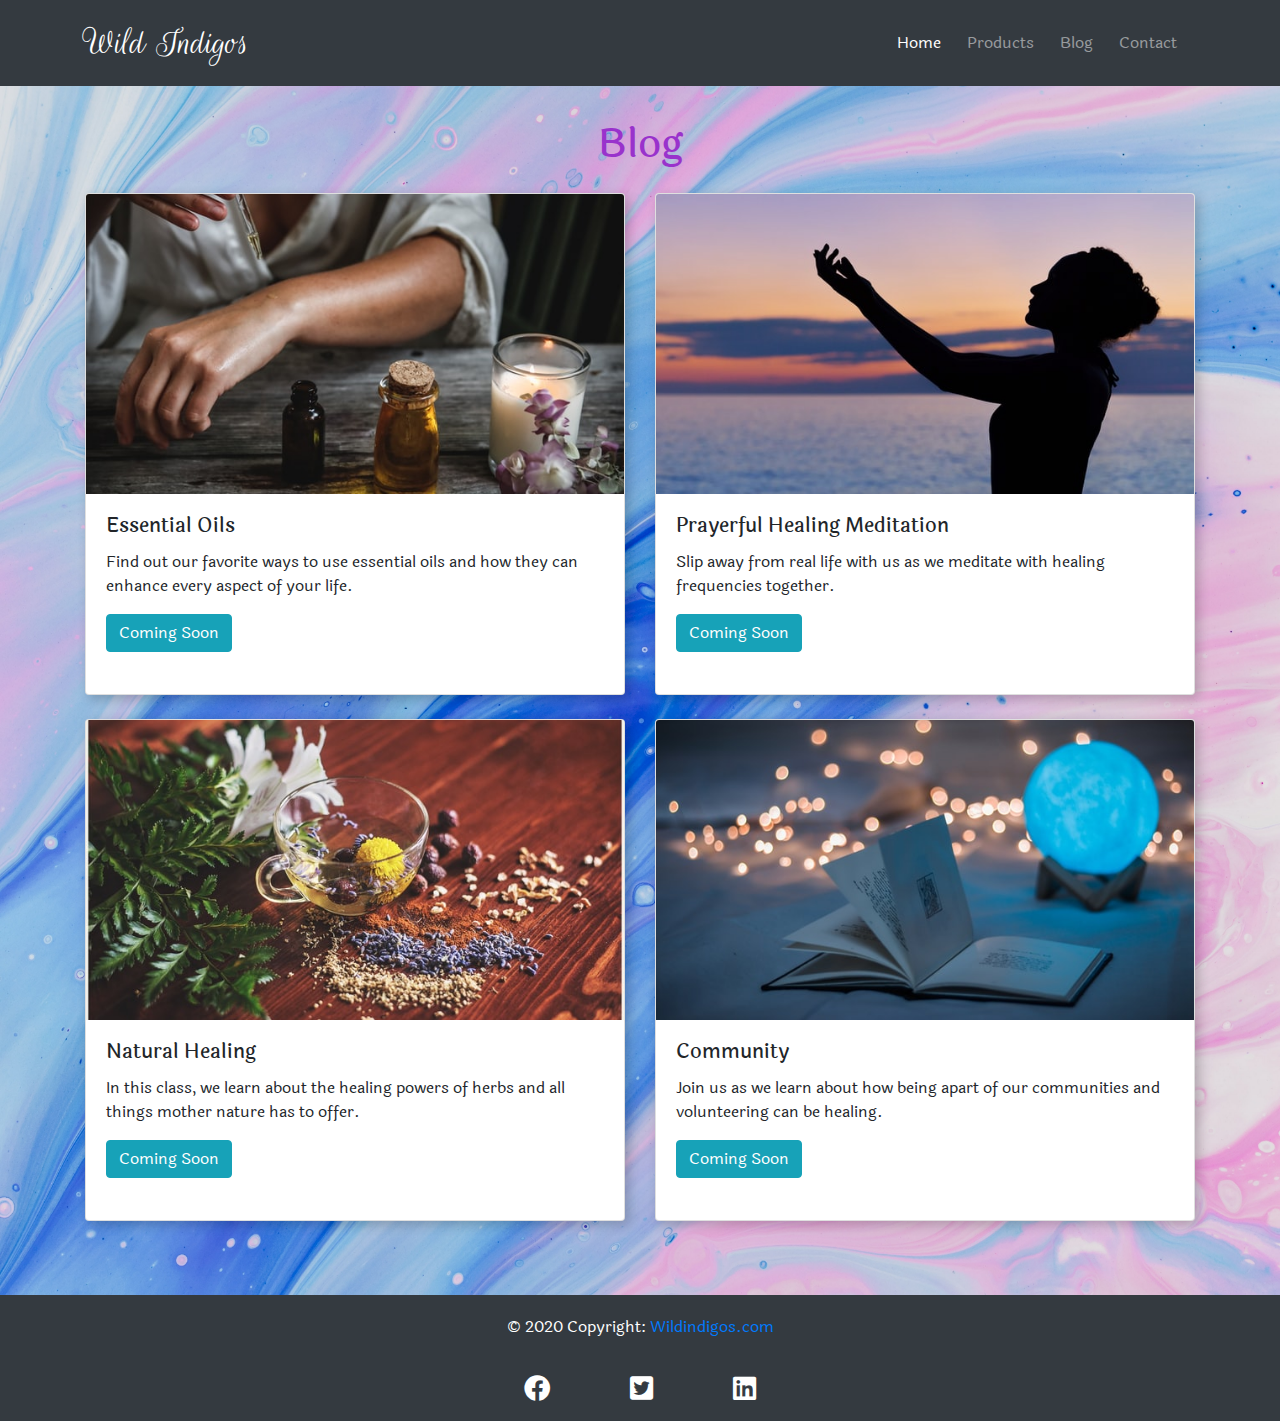
==== blog.html @ 5d890614 "Updated classes to blog" ====
<!DOCTYPE html>
<html lang="en-US">

<head>
  <meta charset="UTF-8" />
  <meta name="viewport" content="width=device-width, initial-scale=1.0" />
  <link rel="stylesheet" href="https://cdnjs.cloudflare.com/ajax/libs/twitter-bootstrap/4.5.2/css/bootstrap.min.css" />
  <link rel="stylesheet" href="https://cdnjs.cloudflare.com/ajax/libs/font-awesome/5.15.0/css/all.min.css" />
  <link rel="stylesheet" href="https://fonts.googleapis.com/css2?family=Laila:wght@600&display=swap" />
  <link href="assets/css/style.css" rel="stylesheet" />
  <title>Wild Indigos</title>
</head>

<body>
  <!-- Navigation adapted from https://bootrstrap.com -->
  <header>
    <nav class="navbar navbar-expand-lg navbar-dark bg-dark fixed-top">
      <div class="container">
        <a class="navbar-brand" href="#">Wild Indigos</a>
        <button class="navbar-toggler" type="button" data-toggle="collapse" data-target="#navbarResponsive"
          aria-controls="navbarResponsive" aria-expanded="false" aria-label="Toggle navigation">
          <span class="navbar-toggler-icon"></span>
        </button>
        <div class="collapse navbar-collapse" id="navbarResponsive">
          <ul class="navbar-nav ml-auto">
            <li class="nav-item active">
              <a class="nav-link" href="index.html">Home
                <span class="sr-only">(current)</span>
              </a>
            </li>
            <li class="nav-item">
              <a class="nav-link" href="products.html">Products</a>
            </li>
            <li class="nav-item">
              <a class="nav-link" href="blog.html">Blog</a>
            </li>
            <li class="nav-item">
              <a class="nav-link" href="contact.html">Contact</a>
            </li>
          </ul>
        </div>
      </div>
    </nav>
  </header>

  <!-- Cards taken from https://bootstrap.com -->
  <header>
    <h1 class="products-title">Blog</h1>
    <!-- Classes Cards -->
    <div class="container">
      <div class="row row-cols-1 row-cols-md-2">
        <div class="col mb-4">
          <div class="card">
            <img src="assets/images/essentialoils.jpg" class="card-img-top" alt="Essential Oils" />
            <div class="card-body">
              <h5 class="card-title">Essential Oils</h5>
              <p class="card-bathbombs">
                Find out our favorite ways to use essential oils and how they can enhance every aspect of your life.
              </p>
              <button type="button" class="btn btn-info">Coming Soon</button>
            </div>
          </div>
        </div>
        <div class="col mb-4">
          <div class="card">
            <img src="assets/images/healing.jpg" class="card-img-top" alt="woman healing" />
            <div class="card-body">
              <h5 class="card-title">Prayerful Healing Meditation</h5>
              <p class="card-bracelet">
                Slip away from real life with us as we meditate with healing frequencies together.
              </p>
              <button type="button" class="btn btn-info">Coming Soon</button>
            </div>
          </div>
        </div>
        <div class="col mb-4">
          <div class="card">
            <img src="assets/images/herbs.jpg" class="card-img-top" alt="teac cup surrounded by herbs" />
            <div class="card-body">
              <h5 class="card-title">Natural Healing</h5>
              <p class="card-smudge">
                In this class, we learn about the healing powers of herbs and
                all things mother nature has to offer.
              </p>
              <button type="button" class="btn btn-info">Coming Soon</button>
            </div>
          </div>
        </div>
        <div class="col mb-4">
          <div class="card">
            <img src="assets/images/glowmoon.jpg" class="card-img-top" alt="glowmoon" />
            <div class="card-body">
              <h5 class="card-title">Community</h5>
              <p class="card-text">
                Join us as we learn about how being apart of our communities and volunteering can be healing.
              </p>
              <button type="button" class="btn btn-info">Coming Soon</button>
            </div>
          </div>
        </div>
      </div>
    </div>
  </header>

  <!-- Footer -->
  <footer>
    <div class="footer-copyright">
      © 2020 Copyright:
      <a href="index.html">Wildindigos.com</a>
    </div>
    <div class="social-container">
      <ul>
        <li class="social-icons">
          <a href="https://www.facebook.com" target="_blank"><i class="fab fa-facebook"></i></a>
        </li>
        <li class="social-icons">
          <a href="https://www.twitter.com" target="_blank"><i class="fab fa-twitter-square"></i></a>
        </li>
        <li class="social-icons">
          <a href="https://www.instagram.com" target="_blank"><i class="fab fa-linkedin"></i></a>
        </li>
      </ul>
    </div>
  </footer>

  <script src="https://code.jquery.com/jquery-3.2.1.slim.min.js"></script>
  <script src="https://cdnjs.cloudflare.com/ajax/libs/popper.js/1.12.9/umd/popper.min.js"></script>
  <script src="https://maxcdn.bootstrapcdn.com/bootstrap/4.0.0/js/bootstrap.min.js"></script>
</body>

</html>
---- assets/css/style.css ----
@import url("https://fonts.googleapis.com/css2?family=Laila:wght@500&family=Rouge+Script&display=swap");

* {
  padding: 0;
  margin: 0;
  box-sizing: border-box;
}

body {
  font-family: "Laila", sans-serif;
  background: url(../images/colorsplash.jpg) no-repeat center center;
  background-size: cover;
}

/* -- Headings-- */
h1 {
  margin: 25px auto;
  text-align: center;
  color: darkorchid;
}

h2 {
  margin: 25px 0;
}

/* -- Navbar (Adapted from www.bootstrap.com)-- */

.navbar-brand {
  font-size: 40px;
  font-weight: 300;
  font-family: "Rouge Script";
  float: left;
  padding-bottom: 5px;
}
.navbar-nav li {
  padding-right: 10px;
}

.background-image {
  max-width: 100%;
  margin-top: 60px;
}

/* -- Intro Cards (from www.bootstrap.com)-- */
.card {
  box-shadow: 4px 4px 12px 0px rgba(0, 0, 0, 0.2);
}

.card-body {
  min-height: 200px;
}
.card img {
  height: 300px;
  object-fit: cover;
}

/* -- Classes (cards adapted from www.bootstrap.com)-- */
.card-img-overlay {
  position: absolute;
  top: 0;
  right: 0;
  bottom: 0;
  left: 0;
  padding: 6rem;
  padding-bottom: 10rem;
  border-radius: calc(0.25rem - 1px);
}

/* -- Padding for Page Headings-- */
.header {
  padding: 86px;
}

.products-title {
  margin-top: 120px;
}

/* -- FOOTER -- */
footer {
  align-items: center;
  margin-top: 50px;
  background-color: #343a40;
  color: #fff;
}

.footer-copyright {
  text-align: center;
  padding: 20px 0;
}

.social-container {
  padding: 16px 0;
}

footer ul {
  display: flex;
  justify-content: center;
  margin: 0;
}

/* -- FOOTER ICONS adapted from Font Awesome -- */
.social-icons {
  list-style: none;
}

.social-icons i {
  font-size: 120%;
  margin: 0 30px;
}

.social-icons a {
  color: #fff;
  text-decoration: underline;
}
.social-icons a:hover {
  color: gray;
  text-decoration: underline;
}

/* -- Contact Form adapted from www.ws3schools.com -- */
form {
  box-shadow: 4px 4px 12px 0px rgba(0, 0, 0, 0.2);
  padding: 20px;
}

input,
textarea {
  width: 100%;
  padding: 12px;
  border: 1px solid #ccc;
  border-radius: 4px;
  box-sizing: border-box;
  margin-top: 6px;
  margin-bottom: 16px;
  resize: vertical;
}

input[type="submit"] {
  background-color: teal;
  color: white;
  padding: 12px 20px;
  border: none;
  border-radius: 4px;
  cursor: pointer;
}

input[type="submit"]:hover {
  background-color: gray;
}

/* -- Media Queries -- */

@media only screen and (min-width: 768px) {
  .social-icons i {
    font-size: 165%;
    margin: 0 40px;
  }
}
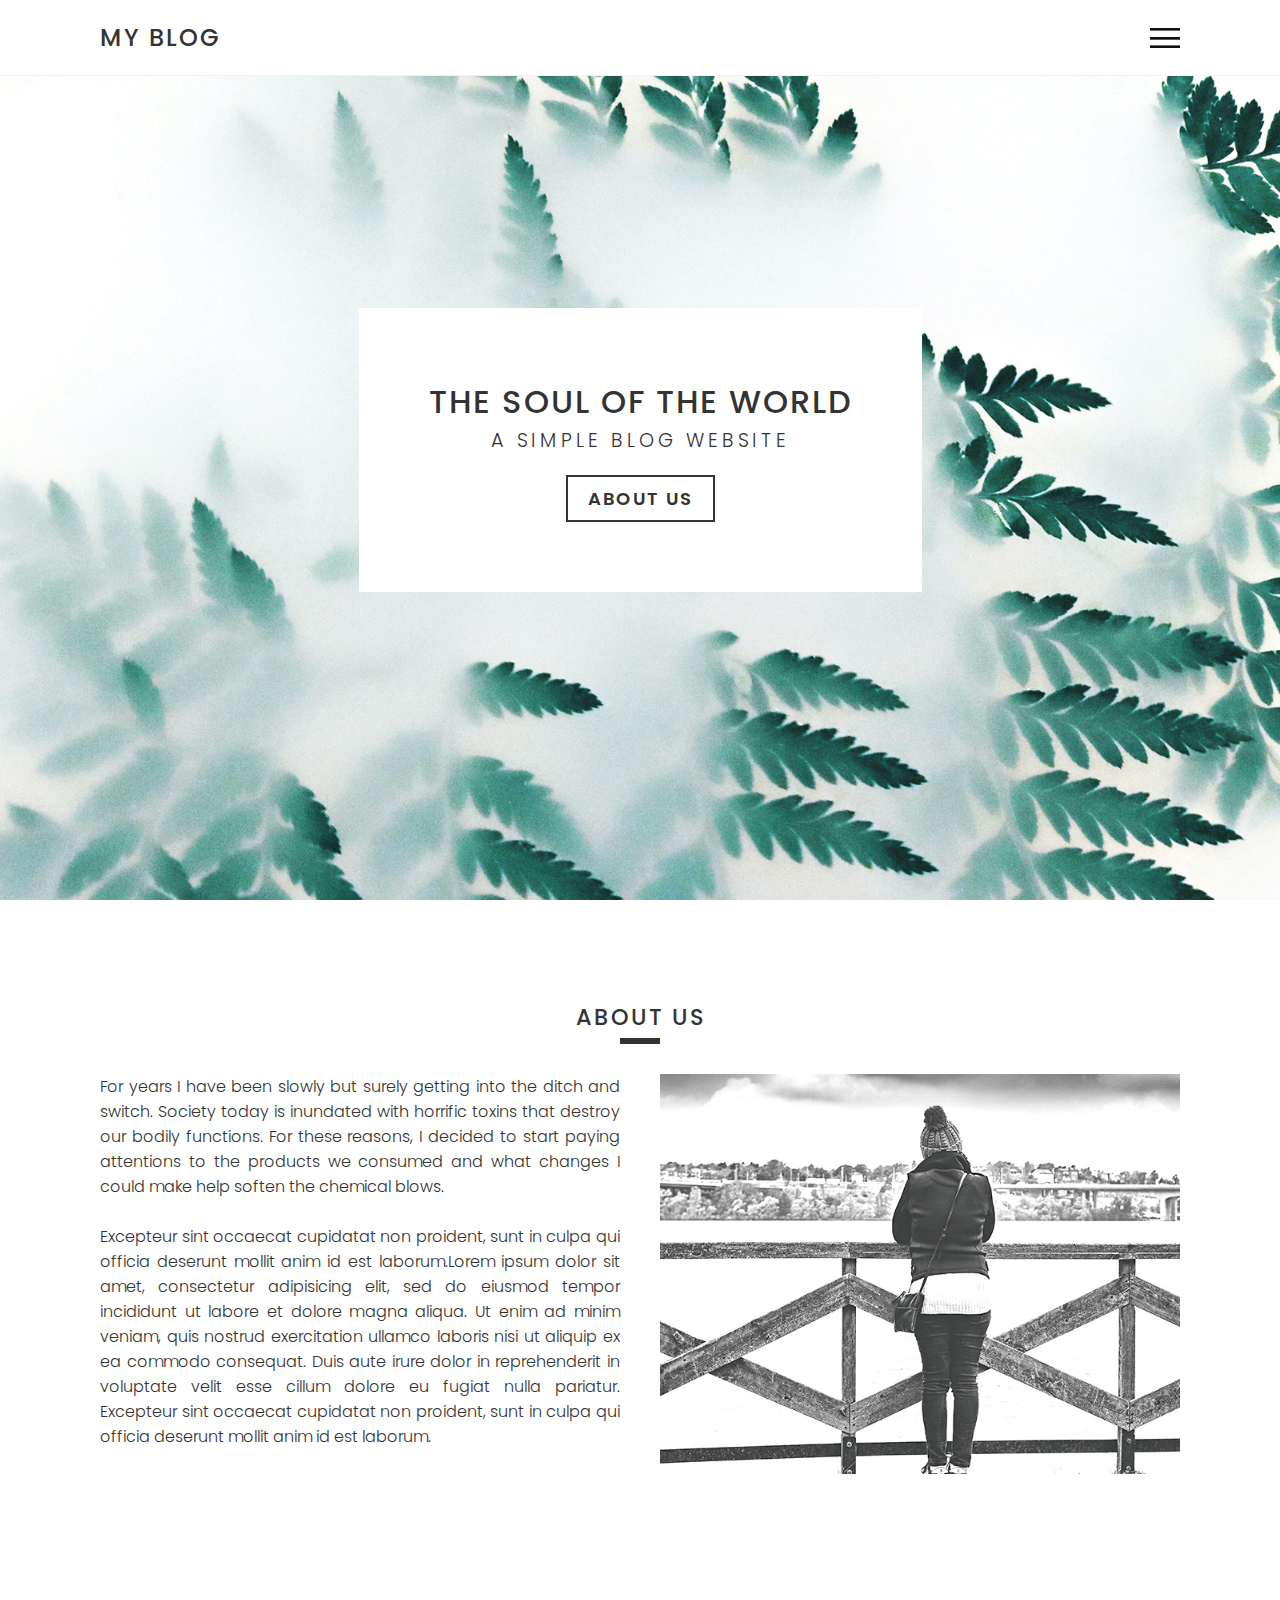
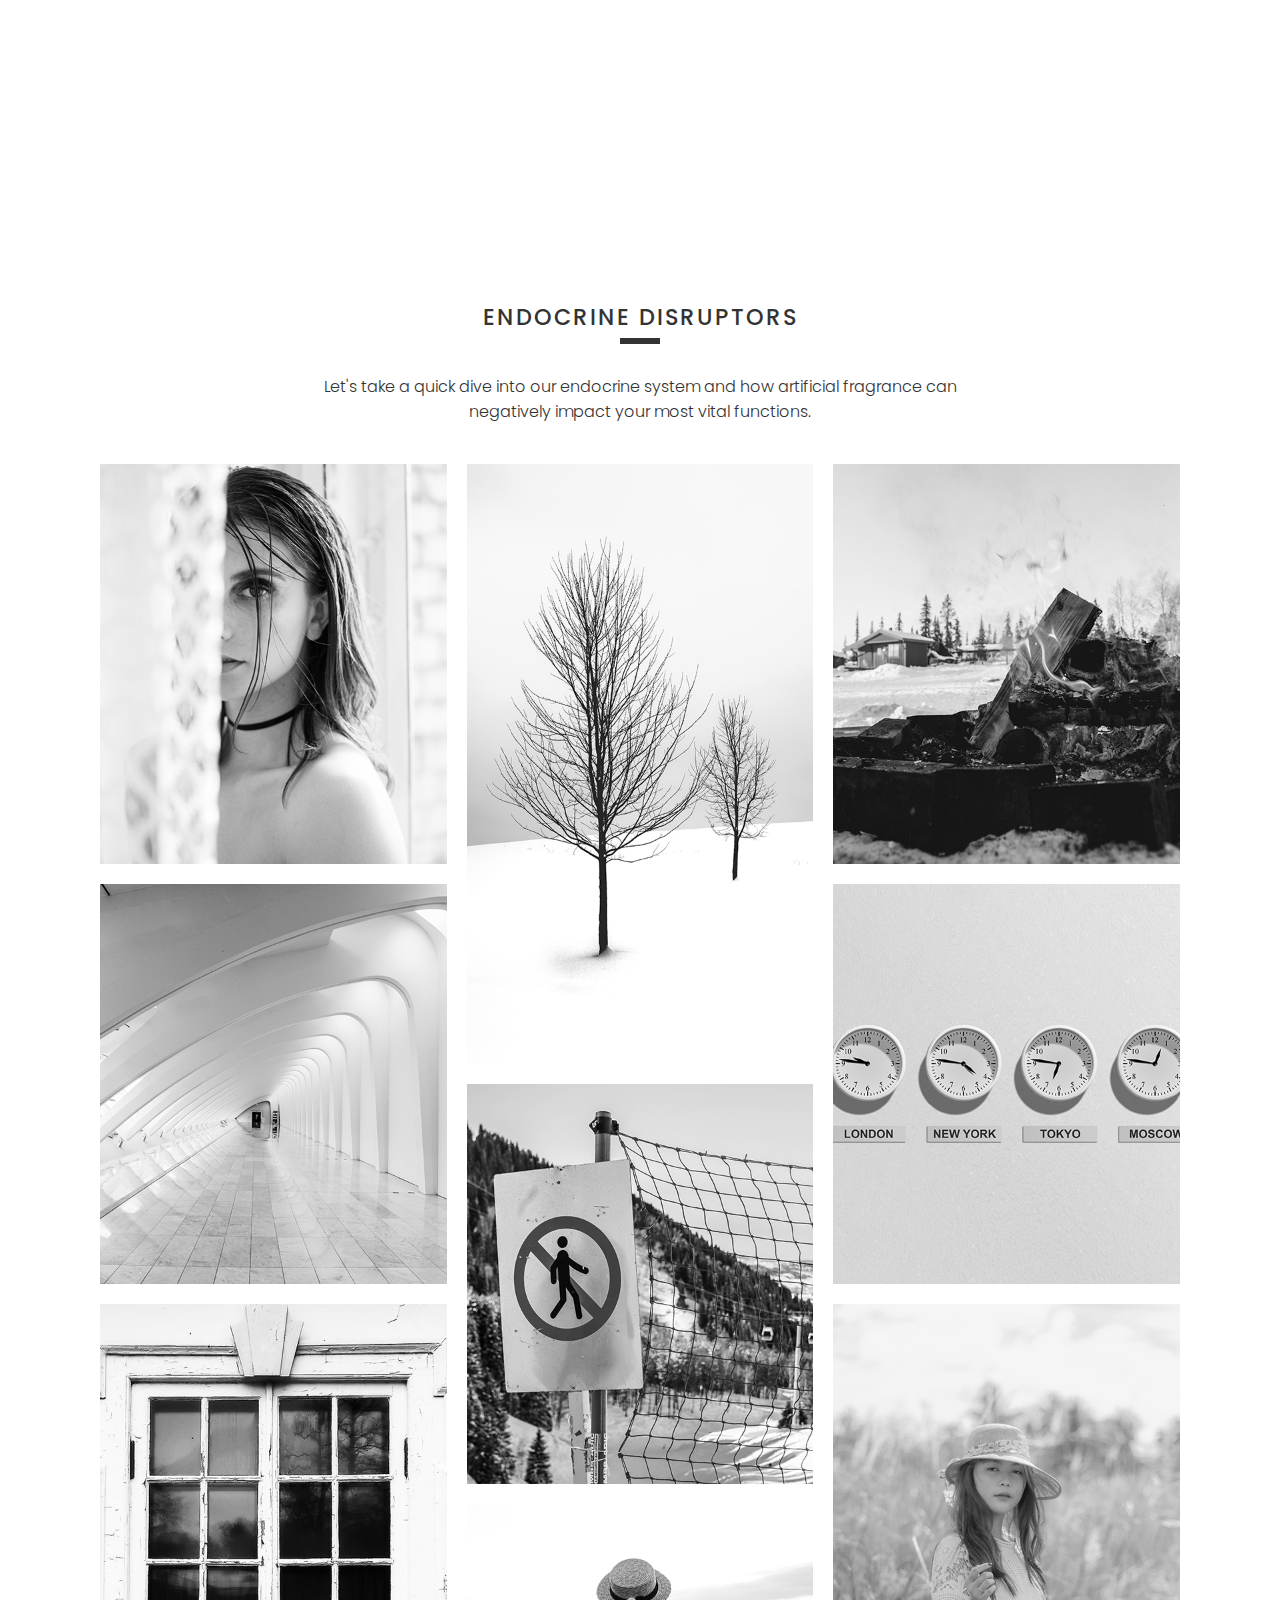
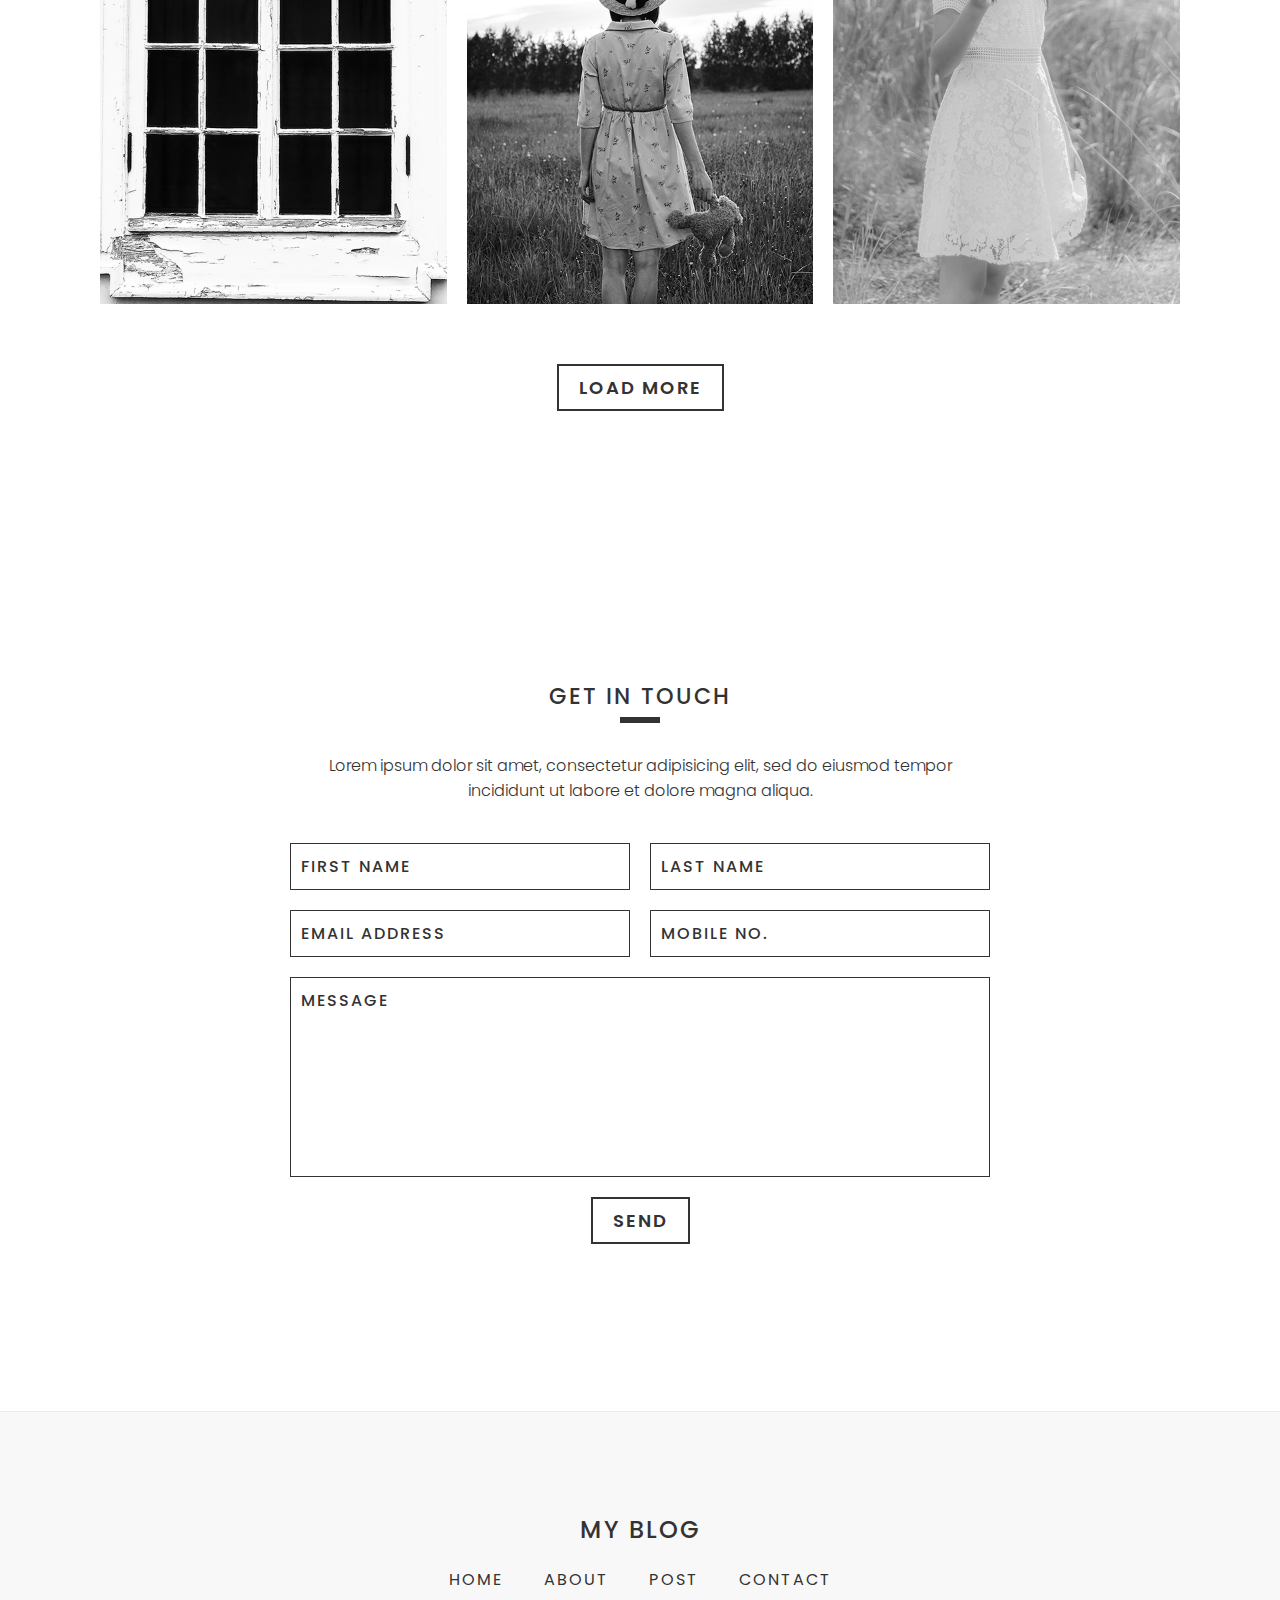
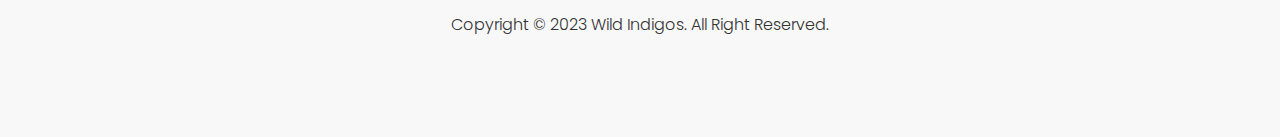
==== commit 14402f5b: "Add blog to website" ====
--- a/blog.html
+++ b/blog.html
@@ -1,131 +1,220 @@
-<!DOCTYPE html>
-<html lang="en-US">
+<!doctype html>
+<html>
 
 <head>
-  <meta charset="UTF-8" />
-  <meta name="viewport" content="width=device-width, initial-scale=1.0" />
-  <link rel="stylesheet" href="https://cdnjs.cloudflare.com/ajax/libs/twitter-bootstrap/4.5.2/css/bootstrap.min.css" />
-  <link rel="stylesheet" href="https://cdnjs.cloudflare.com/ajax/libs/font-awesome/5.15.0/css/all.min.css" />
-  <link rel="stylesheet" href="https://fonts.googleapis.com/css2?family=Laila:wght@600&display=swap" />
-  <link href="assets/css/style.css" rel="stylesheet" />
-  <title>Wild Indigos</title>
+  <meta name="viewport" content="width=device-width, initial-scale=1.0">
+  <title>Wild Indigos | The Soul of the World</title>
+  <link rel="stylesheet" type="text/css" href="/assets/css/blog.css">
 </head>
 
 <body>
-  <!-- Navigation adapted from https://bootrstrap.com -->
   <header>
-    <nav class="navbar navbar-expand-lg navbar-dark bg-dark fixed-top">
-      <div class="container">
-        <a class="navbar-brand" href="#">Wild Indigos</a>
-        <button class="navbar-toggler" type="button" data-toggle="collapse" data-target="#navbarResponsive"
-          aria-controls="navbarResponsive" aria-expanded="false" aria-label="Toggle navigation">
-          <span class="navbar-toggler-icon"></span>
-        </button>
-        <div class="collapse navbar-collapse" id="navbarResponsive">
-          <ul class="navbar-nav ml-auto">
-            <li class="nav-item active">
-              <a class="nav-link" href="index.html">Home
-                <span class="sr-only">(current)</span>
-              </a>
-            </li>
-            <li class="nav-item">
-              <a class="nav-link" href="products.html">Products</a>
-            </li>
-            <li class="nav-item">
-              <a class="nav-link" href="blog.html">Blog</a>
-            </li>
-            <li class="nav-item">
-              <a class="nav-link" href="contact.html">Contact</a>
-            </li>
-          </ul>
-        </div>
-      </div>
-    </nav>
+    <a href="#" class="logo">My Blog</a>
+    <div class="menuToggle"></div>
   </header>
-
-  <!-- Cards taken from https://bootstrap.com -->
-  <header>
-    <h1 class="products-title">Blog</h1>
-    <!-- Classes Cards -->
-    <div class="container">
-      <div class="row row-cols-1 row-cols-md-2">
-        <div class="col mb-4">
-          <div class="card">
-            <img src="assets/images/essentialoils.jpg" class="card-img-top" alt="Essential Oils" />
-            <div class="card-body">
-              <h5 class="card-title">Essential Oils</h5>
-              <p class="card-bathbombs">
-                Find out our favorite ways to use essential oils and how they can enhance every aspect of your life.
-              </p>
-              <button type="button" class="btn btn-info">Coming Soon</button>
-            </div>
-          </div>
-        </div>
-        <div class="col mb-4">
-          <div class="card">
-            <img src="assets/images/healing.jpg" class="card-img-top" alt="woman healing" />
-            <div class="card-body">
-              <h5 class="card-title">Prayerful Healing Meditation</h5>
-              <p class="card-bracelet">
-                Slip away from real life with us as we meditate with healing frequencies together.
-              </p>
-              <button type="button" class="btn btn-info">Coming Soon</button>
-            </div>
-          </div>
-        </div>
-        <div class="col mb-4">
-          <div class="card">
-            <img src="assets/images/herbs.jpg" class="card-img-top" alt="teac cup surrounded by herbs" />
-            <div class="card-body">
-              <h5 class="card-title">Natural Healing</h5>
-              <p class="card-smudge">
-                In this class, we learn about the healing powers of herbs and
-                all things mother nature has to offer.
-              </p>
-              <button type="button" class="btn btn-info">Coming Soon</button>
-            </div>
-          </div>
-        </div>
-        <div class="col mb-4">
-          <div class="card">
-            <img src="assets/images/glowmoon.jpg" class="card-img-top" alt="glowmoon" />
-            <div class="card-body">
-              <h5 class="card-title">Community</h5>
-              <p class="card-text">
-                Join us as we learn about how being apart of our communities and volunteering can be healing.
-              </p>
-              <button type="button" class="btn btn-info">Coming Soon</button>
-            </div>
-          </div>
-        </div>
-      </div>
-    </div>
-  </header>
-
-  <!-- Footer -->
+  <ul class="navigation">
+    <li><a href="#home" onclick="toggleMenu();">Home</a></li>
+    <li><a href="#about" onclick="toggleMenu();">About</a></li>
+    <li><a href="#post" onclick="toggleMenu();">Post</a></li>
+    <li><a href="#contact" onclick="toggleMenu();">Contact</a></li>
+  </ul>
+  <section class="banner" id="home">
+    <img src="/assets/images/banner.jpg" class="cover">
+    <div class="contentBx">
+      <h2>The Soul of the World</h2>
+      <h4>A Simple Blog Website</h4>
+      <a href="#about" class="btn">About Us</a>
+    </div>
+  </section>
+  <section id="about" class="about">
+    <div class="title">
+      <h2>About us</h2>
+    </div>
+    <div class="contentbx">
+      <div class="content">
+        <p>For years I have been slowly but surely getting into the ditch and switch. Society today is inundated with
+          horrific toxins
+          that destroy our bodily functions. For these reasons, I decided to start paying attentions to the products we
+          consumed and what changes I could make help
+          soften the chemical blows.<br><br>Excepteur sint occaecat cupidatat non
+          proident, sunt in culpa qui officia deserunt mollit anim id est laborum.Lorem ipsum dolor sit amet,
+          consectetur adipisicing elit, sed do eiusmod
+          tempor incididunt ut labore et dolore magna aliqua. Ut enim ad minim veniam,
+          quis nostrud exercitation ullamco laboris nisi ut aliquip ex ea commodo
+          consequat. Duis aute irure dolor in reprehenderit in voluptate velit esse
+          cillum dolore eu fugiat nulla pariatur. Excepteur sint occaecat cupidatat non
+          proident, sunt in culpa qui officia deserunt mollit anim id est laborum.</p>
+      </div>
+      <div class="content">
+        <div class="imgBx"><img src="/assets/images/img1.jpg" class="cover"></div>
+      </div>
+    </div>
+  </section>
+
+  <section id="post" class="post">
+    <div class="title">
+      <h2>Endocrine Disruptors</h2>
+      <p>Let's take a quick dive into our endocrine system and how artificial fragrance can negatively impact your most
+        vital functions.</p>
+    </div>
+    <div class="contentBx">
+      <div class="postColumn">
+        <div class="postBox">
+          <div class="imgBx">
+            <img src="/assets/images/post1.jpg" class="cover">
+          </div>
+          <div class="textBx">
+            <h3>Lorem ipsum dolor sit amet, consectetur adipisicing elit, sed do eiusmod
+              tempor incididunt ut labore et dolore.</h3>
+            <a href="#" class="btn">Read More</a>
+          </div>
+        </div>
+        <div class="postBox">
+          <div class="imgBx">
+            <img src="/assets/images/post2.jpg" class="cover">
+          </div>
+          <div class="textBx">
+            <h3>Lorem ipsum dolor sit amet, consectetur adipisicing elit, sed do eiusmod
+              tempor incididunt ut labore et dolore.</h3>
+            <a href="#" class="btn">Read More</a>
+          </div>
+        </div>
+        <div class="postBox extraHeight">
+          <div class="imgBx">
+            <img src="/assets/images/post3.jpg" class="cover">
+          </div>
+          <div class="textBx">
+            <h3>Lorem ipsum dolor sit amet, consectetur adipisicing elit, sed do eiusmod
+              tempor incididunt ut labore et dolore.</h3>
+            <a href="#" class="btn">Read More</a>
+          </div>
+        </div>
+      </div>
+      <div class="postColumn">
+        <div class="postBox extraHeight">
+          <div class="imgBx">
+            <img src="/assets/images/post4.jpg" class="cover">
+          </div>
+          <div class="textBx">
+            <h3>Lorem ipsum dolor sit amet, consectetur adipisicing elit, sed do eiusmod
+              tempor incididunt ut labore et dolore.</h3>
+            <a href="#" class="btn">Read More</a>
+          </div>
+        </div>
+        <div class="postBox">
+          <div class="imgBx">
+            <img src="/assets/images/post5.jpg" class="cover">
+          </div>
+          <div class="textBx">
+            <h3>Lorem ipsum dolor sit amet, consectetur adipisicing elit, sed do eiusmod
+              tempor incididunt ut labore et dolore.</h3>
+            <a href="#" class="btn">Read More</a>
+          </div>
+        </div>
+        <div class="postBox">
+          <div class="imgBx">
+            <img src="/assets/images/post6.jpg" class="cover">
+          </div>
+          <div class="textBx">
+            <h3>Lorem ipsum dolor sit amet, consectetur adipisicing elit, sed do eiusmod
+              tempor incididunt ut labore et dolore.</h3>
+            <a href="#" class="btn">Read More</a>
+          </div>
+        </div>
+      </div>
+      <div class="postColumn">
+        <div class="postBox">
+          <div class="imgBx">
+            <img src="assets/images/post7.jpg" class="cover">
+          </div>
+          <div class="textBx">
+            <h3>Lorem ipsum dolor sit amet, consectetur adipisicing elit, sed do eiusmod
+              tempor incididunt ut labore et dolore.</h3>
+            <a href="#" class="btn">Read More</a>
+          </div>
+        </div>
+        <div class="postBox">
+          <div class="imgBx">
+            <img src="/assets/images/post8.jpg" class="cover">
+          </div>
+          <div class="textBx">
+            <h3>Lorem ipsum dolor sit amet, consectetur adipisicing elit, sed do eiusmod
+              tempor incididunt ut labore et dolore.</h3>
+            <a href="#" class="btn">Read More</a>
+          </div>
+        </div>
+        <div class="postBox extraHeight">
+          <div class="imgBx">
+            <img src="/assets/images/post9.jpg" class="cover">
+          </div>
+          <div class="textBx">
+            <h3>Lorem ipsum dolor sit amet, consectetur adipisicing elit, sed do eiusmod
+              tempor incididunt ut labore et dolore.</h3>
+            <a href="#" class="btn">Read More</a>
+          </div>
+        </div>
+      </div>
+    </div>
+    <div class="title">
+      <a href="#" class="btn mgt40">Load More</a>
+    </div>
+  </section>
+
+  <section id="contact" class="contact">
+    <div class="title">
+      <h2>Get In Touch</h2>
+      <p>Lorem ipsum dolor sit amet, consectetur adipisicing elit, sed do eiusmod
+        tempor incididunt ut labore et dolore magna aliqua.</p>
+    </div>
+    <div class="contactForm">
+      <div class="row">
+        <input type="text" name="" placeholder="First Name">
+        <input type="text" name="" placeholder="Last Name">
+      </div>
+      <div class="row">
+        <input type="text" name="" placeholder="Email Address">
+        <input type="text" name="" placeholder="Mobile No.">
+      </div>
+      <div class="row2">
+        <textarea placeholder="Message"></textarea>
+      </div>
+      <div class="row2">
+        <input type="submit" value="Send" class="btn">
+      </div>
+    </div>
+  </section>
   <footer>
-    <div class="footer-copyright">
-      © 2020 Copyright:
-      <a href="index.html">Wildindigos.com</a>
-    </div>
-    <div class="social-container">
-      <ul>
-        <li class="social-icons">
-          <a href="https://www.facebook.com" target="_blank"><i class="fab fa-facebook"></i></a>
-        </li>
-        <li class="social-icons">
-          <a href="https://www.twitter.com" target="_blank"><i class="fab fa-twitter-square"></i></a>
-        </li>
-        <li class="social-icons">
-          <a href="https://www.instagram.com" target="_blank"><i class="fab fa-linkedin"></i></a>
-        </li>
-      </ul>
-    </div>
+    <a href="#" class="logo">My Blog</a>
+    <ul class="footerMenu">
+      <li><a href="#">Home</a></li>
+      <li><a href="#">About</a></li>
+      <li><a href="#">Post</a></li>
+      <li><a href="#">Contact</a></li>
+    </ul>
+    <p class="copyrightText">Copyright © 2023 Wild Indigos. All Right Reserved.</p>
   </footer>
-
-  <script src="https://code.jquery.com/jquery-3.2.1.slim.min.js"></script>
-  <script src="https://cdnjs.cloudflare.com/ajax/libs/popper.js/1.12.9/umd/popper.min.js"></script>
-  <script src="https://maxcdn.bootstrapcdn.com/bootstrap/4.0.0/js/bootstrap.min.js"></script>
-</body>
+  <script type="text/javascript">
+    const menuToggle = document.querySelector('.menuToggle');
+    const navigation = document.querySelector('.navigation');
+    menuToggle.onclick = function () {
+      menuToggle.classList.toggle('active')
+      navigation.classList.toggle('active')
+    }
+
+    window.addEventListener("scroll", function () {
+      var header = document.querySelector("header");
+      header.classList.toggle("sticky", window.scrollY > 0);
+    });
+
+    // now, we fix menu active class issue for mobile devices
+    function toggleMenu() {
+      let navigation = document.querySelector('.navigation');
+      let menuToggle = document.querySelector('.menuToggle');
+      navigation.classList.remove('active');
+      menuToggle.classList.remove('active');
+    }
+  </script>
+
+  <body>
 
 </html>--- a/assets/css/blog.css
+++ b/assets/css/blog.css
@@ -0,0 +1,450 @@
+/*Blog*/
+@import url('https://fonts.googleapis.com/css?family=Poppins:200,300,400,500,600,700,800,900&display=swap');
+
+* {
+    margin: 0;
+    padding: 0;
+    box-sizing: border-box;
+    font-family: 'Poppins', sans-serif;
+    scroll-behavior: smooth;
+}
+
+:root {
+    --black: #333;
+    --white: #fff;
+}
+
+header {
+    position: fixed;
+    top: 0;
+    left: 0;
+    width: 100%;
+    padding: 20px 100px;
+    display: flex;
+    justify-content: space-between;
+    align-items: center;
+    background: var(--white);
+    z-index: 1000;
+    transition: 0.5s;
+    /*box-shadow: 0 5px 15px rgba(0,0,0,0.05);*/
+    border-bottom: 1px solid rgba(0, 0, 0, 0.05);
+}
+
+header.sticky {
+    padding: 10px 100px;
+}
+
+.logo {
+    position: relative;
+    display: inline-block;
+    color: var(--black);
+    text-decoration: none;
+    font-size: 1.5em;
+    font-weight: 500;
+    text-transform: uppercase;
+    letter-spacing: 2px;
+}
+
+.menuToggle {
+    position: relative;
+    width: 30px;
+    height: 30px;
+    background: url(/assets/images/menu.png);
+    background-size: 30px;
+    background-repeat: no-repeat;
+    background-position: center;
+    cursor: pointer;
+}
+
+.menuToggle.active {
+    background: url(/assets/images/close.png);
+    background-size: 25px;
+    background-repeat: no-repeat;
+    background-position: center;
+}
+
+.navigation {
+    position: fixed;
+    top: 0;
+    left: 0;
+    width: 100%;
+    height: 100vh;
+    background: var(--white);
+    display: flex;
+    justify-content: center;
+    align-items: center;
+    flex-direction: column;
+    visibility: hidden;
+    opacity: 0;
+    transition: 0.25s;
+    z-index: 999;
+}
+
+.navigation.active {
+    visibility: visible;
+    opacity: 1;
+}
+
+.navigation li {
+    list-style: none;
+    margin: 10px 0;
+}
+
+.navigation li a {
+    color: var(--black);
+    font-size: 1.2em;
+    letter-spacing: 4px;
+    display: inline-block;
+    font-weight: 500;
+    text-decoration: none;
+    transition: 0.25s;
+    text-transform: uppercase;
+}
+
+section {
+    position: relative;
+    padding: 100px;
+    width: 100%;
+    min-height: 100vh;
+    background: var(--white);
+}
+
+.cover {
+    position: absolute;
+    top: 0;
+    left: 0;
+    width: 100%;
+    height: 100%;
+    object-fit: cover;
+}
+
+.banner {
+    background: url(/assets/images/banner.jpg);
+    display: flex;
+    justify-content: center;
+    align-items: center;
+}
+
+.banner .contentBx {
+    position: relative;
+    z-index: 1;
+    background: var(--white);
+    padding: 70px;
+    display: flex;
+    justify-content: center;
+    align-items: center;
+    flex-direction: column;
+}
+
+.contentBx h2 {
+    font-size: 2em;
+    font-weight: 500;
+    color: var(--black);
+    letter-spacing: 2px;
+    text-align: center;
+    text-transform: uppercase;
+}
+
+.contentBx h4 {
+    font-size: 1.2em;
+    font-weight: 300;
+    letter-spacing: 4px;
+    text-align: center;
+    text-transform: uppercase;
+    color: var(--black);
+}
+
+.btn {
+    position: relative;
+    display: inline-block;
+    padding: 8px 20px;
+    margin-top: 20px;
+    border: 2px solid var(--black);
+    color: var(--black);
+    text-decoration: none;
+    color: var(--black);
+    font-size: 18px;
+    font-weight: 600;
+    text-transform: uppercase;
+    letter-spacing: 2px;
+    transition: 0.25s;
+}
+
+.btn:hover {
+    background: var(--black);
+    color: var(--white);
+}
+
+.title {
+    width: 100%;
+    display: flex;
+    justify-content: center;
+    align-items: center;
+    flex-direction: column;
+}
+
+.title h2 {
+    position: relative;
+    font-weight: 500;
+    letter-spacing: 2px;
+    font-size: 1.4em;
+    text-transform: uppercase;
+    color: var(--black);
+}
+
+.title p {
+    margin-top: 40px;
+    max-width: 700px;
+    text-align: center;
+}
+
+.title h2:before {
+    content: '';
+    position: absolute;
+    bottom: -10px;
+    left: 50%;
+    transform: translateX(-50%);
+    width: 40px;
+    height: 6px;
+    background: var(--black);
+}
+
+p {
+    color: var(--black);
+    font-weight: 300;
+    text-align: justify;
+}
+
+.about .contentbx {
+    position: relative;
+    margin-top: 40px;
+    display: grid;
+    grid-gap: 40px;
+    grid-template-columns: 1fr 1fr;
+}
+
+.contentbx .content {
+    position: relative;
+}
+
+.contentbx .content .imgBx {
+    min-height: 400px;
+}
+
+.post .contentBx {
+    position: relative;
+    display: grid;
+    margin-top: 20px;
+    grid-gap: 20px;
+    grid-template-columns: 1fr 1fr 1fr;
+}
+
+.post .contentBx .postColumn {
+    position: relative;
+}
+
+.post .contentBx .postColumn .postBox {
+    position: relative;
+    width: 100%;
+    height: 400px;
+    margin-top: 20px;
+}
+
+.post .contentBx .postColumn .postBox.extraHeight {
+    height: 600px;
+}
+
+.post .contentBx .postColumn .postBox .textBx {
+    position: absolute;
+    top: 0;
+    left: 0;
+    width: 100%;
+    height: 100%;
+    background: var(--white);
+    padding: 20px;
+    display: flex;
+    justify-content: flex-end;
+    align-items: flex-start;
+    flex-direction: column;
+    opacity: 0;
+    visibility: hidden;
+    transition: 0.25s;
+}
+
+.post .contentBx .postColumn .postBox:hover .textBx {
+    opacity: 0.9;
+    visibility: visible;
+}
+
+.post .contentBx .postColumn .postBox .textBx h3 {
+    font-weight: 400;
+    font-size: 1em;
+    letter-spacing: 1px;
+    color: var(--black);
+}
+
+.post .contentBx .postColumn .postBox .textBx .btn {
+    padding: 4px 10px;
+    background: var(--black);
+    color: var(--white);
+    font-weight: 300;
+    font-size: 1em;
+}
+
+.mgt40 {
+    margin-top: 60px;
+}
+
+
+
+
+.contact {
+    display: flex;
+    flex-direction: column;
+    justify-content: center;
+    align-items: center;
+}
+
+.contact .contactForm {
+    position: relative;
+    width: 100%;
+    max-width: 700px;
+    margin-top: 20px;
+}
+
+.contact .contactForm .row {
+    width: 100%;
+    display: grid;
+    grid-template-columns: repeat(2, 1fr);
+    grid-gap: 20px;
+    margin-top: 20px;
+}
+
+.contact .contactForm .row2 {
+    width: 100%;
+    display: flex;
+    justify-content: center;
+    align-items: center;
+    margin-top: 20px;
+}
+
+.contact .contactForm .row input,
+.contact .contactForm .row2 textarea {
+    width: 100%;
+    padding: 10px;
+    border: none;
+    outline: none;
+    color: var(--black);
+    background: var(--white2);
+    font-size: 16px;
+    font-weight: 500;
+    border: 1px solid var(--black);
+    text-transform: uppercase;
+    letter-spacing: 2px;
+}
+
+::placeholder {
+    color: var(--black);
+}
+
+.contact .contactForm .row2 textarea {
+    resize: none;
+    height: 200px;
+}
+
+.contact .contactForm .row2 input[type="submit"] {
+    background: var(--white);
+    color: var(--black);
+    border: 2px solid var(--black);
+    margin-top: 0px;
+    cursor: pointer;
+}
+
+.contact .contactForm .row2 input[type="submit"]:hover {
+    background: var(--black);
+    color: var(--white);
+}
+
+
+
+
+
+footer {
+    padding: 100px;
+    display: flex;
+    justify-content: center;
+    align-items: center;
+    flex-direction: column;
+    background: #f8f8f8;
+    border-top: 1px solid rgba(0, 0, 0, 0.05);
+}
+
+footer .footerMenu {
+    display: flex;
+}
+
+footer .footerMenu li {
+    list-style: none;
+}
+
+footer .footerMenu li a {
+    display: inline-block;
+    text-decoration: none;
+    margin: 20px;
+    color: var(--black);
+    text-transform: uppercase;
+    letter-spacing: 2px;
+}
+
+.copyrightText {
+    color: var(--black);
+    text-align: center;
+}
+
+@media (max-width: 991px) {
+    header {
+        padding: 20px 20px;
+    }
+
+    header.sticky {
+        padding: 10px 20px;
+    }
+
+    section {
+        padding: 20px;
+    }
+
+    .banner .contentBx {
+        padding: 40px 30px;
+    }
+
+    .about .contentbx,
+    .post .contentBx,
+    .contact .contactForm .row {
+        grid-template-columns: repeat(1, 1fr);
+    }
+
+    .post .contentBx .postColumn .postBox,
+    .post .contentBx .postColumn .postBox.extraHeight {
+        height: 300px;
+    }
+
+    .title {
+        padding-top: 50px;
+    }
+
+    footer {
+        padding: 40px 20px;
+    }
+
+    footer .footerMenu {
+        flex-direction: column;
+        justify-content: center;
+        align-items: center;
+        margin: 20px 0;
+    }
+
+    footer .footerMenu li a {
+        margin: 5px 0;
+    }
+}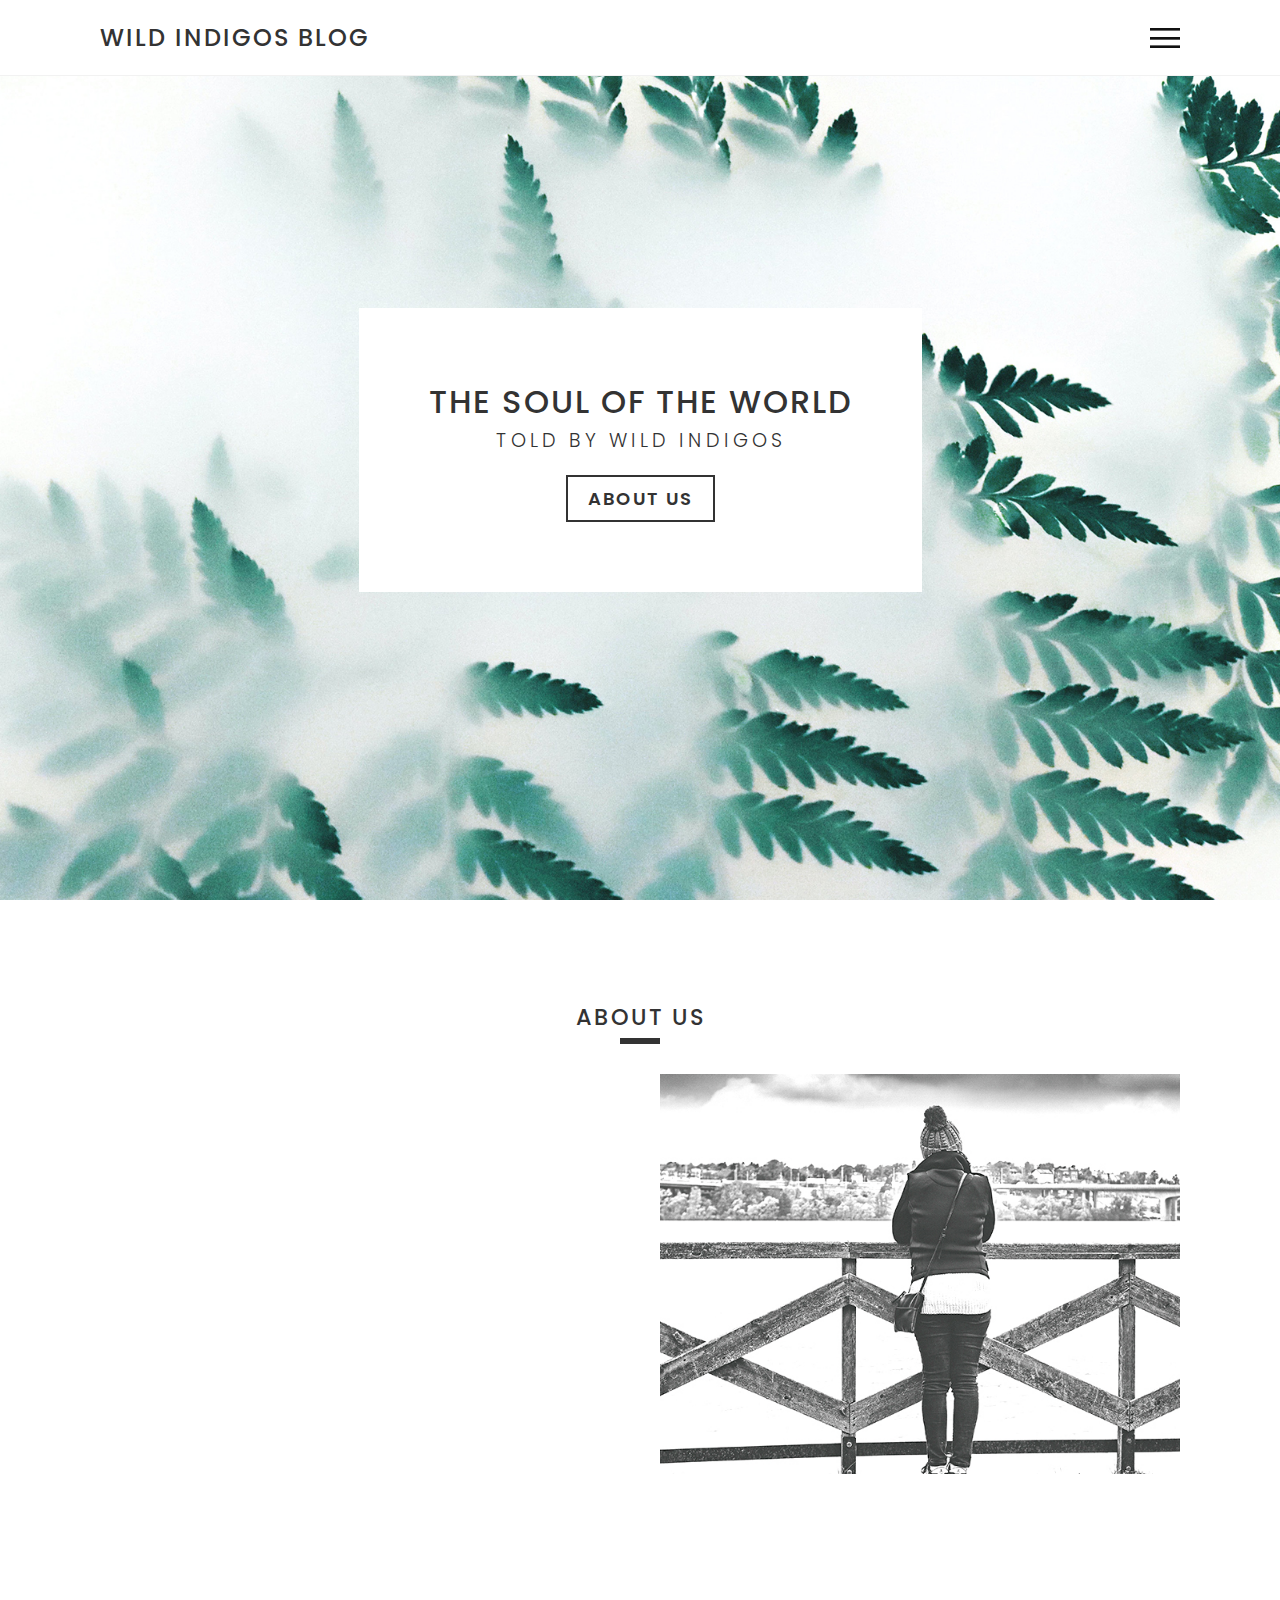
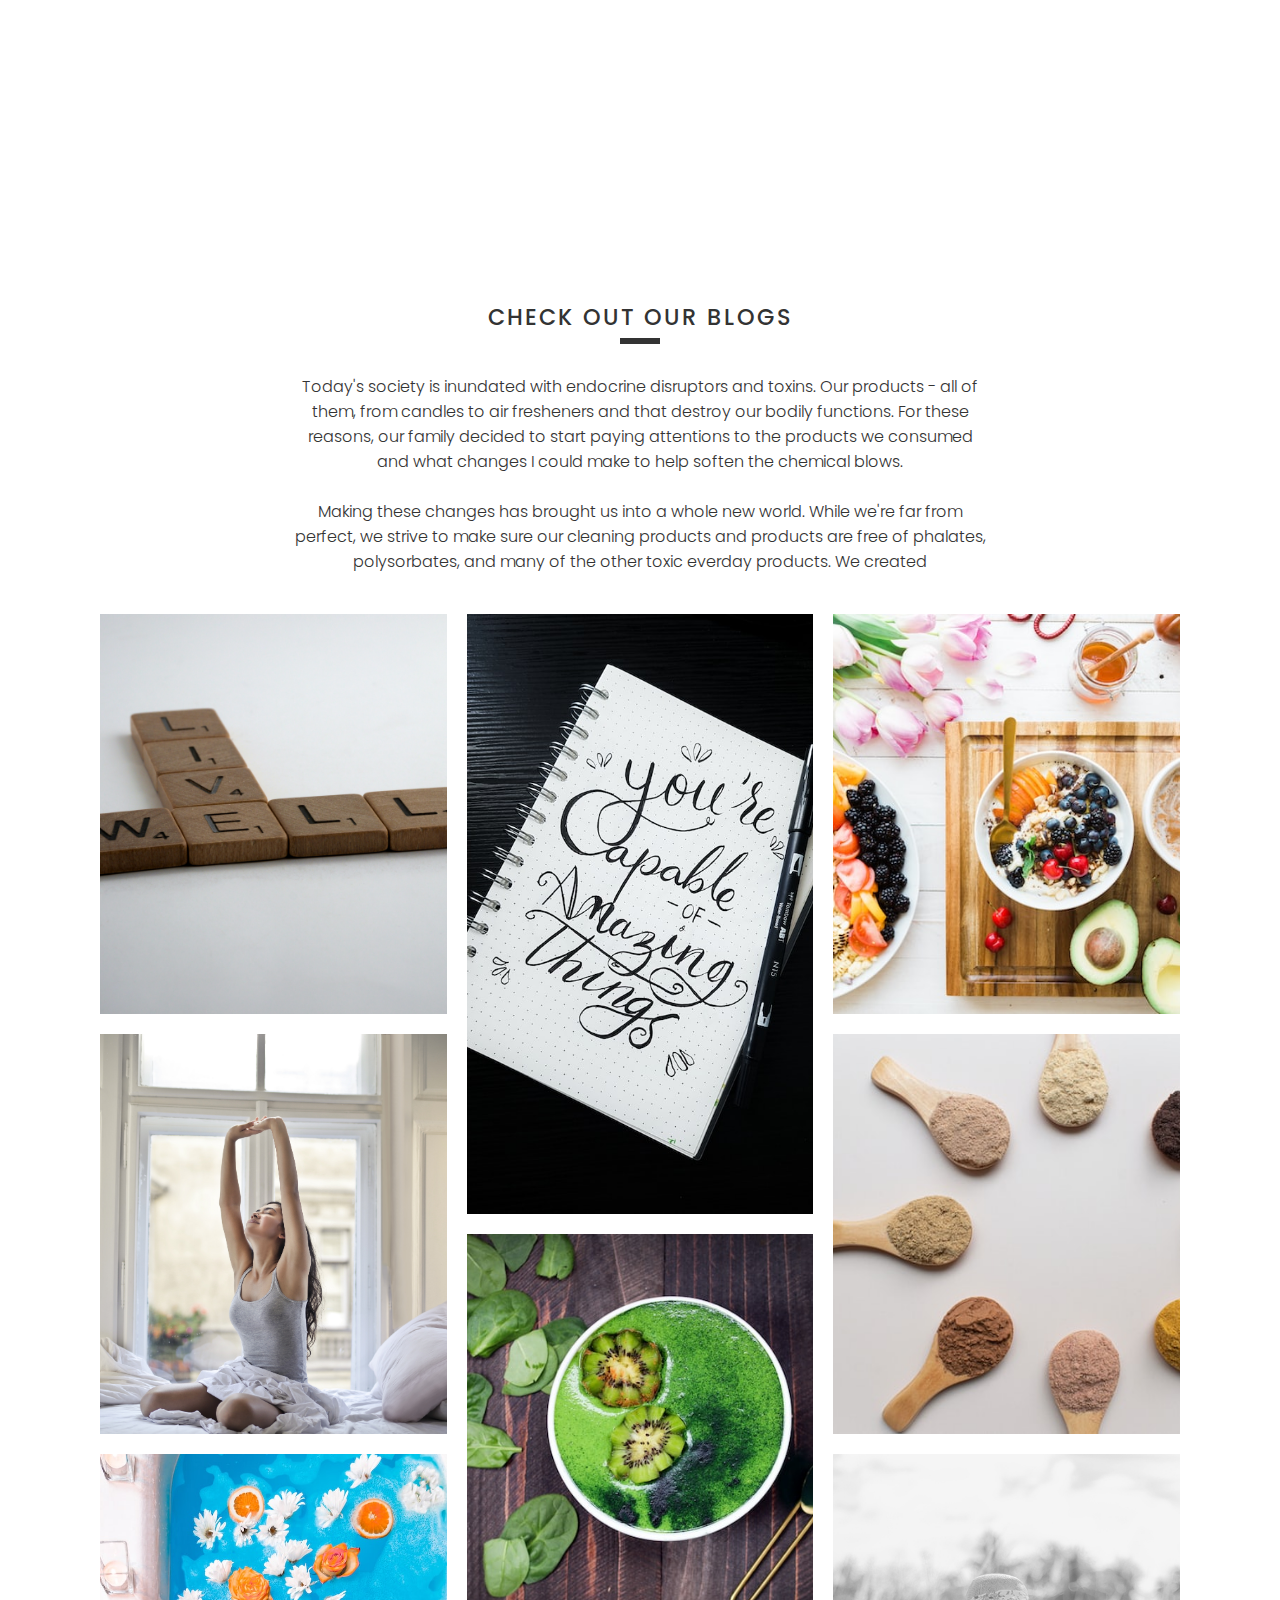
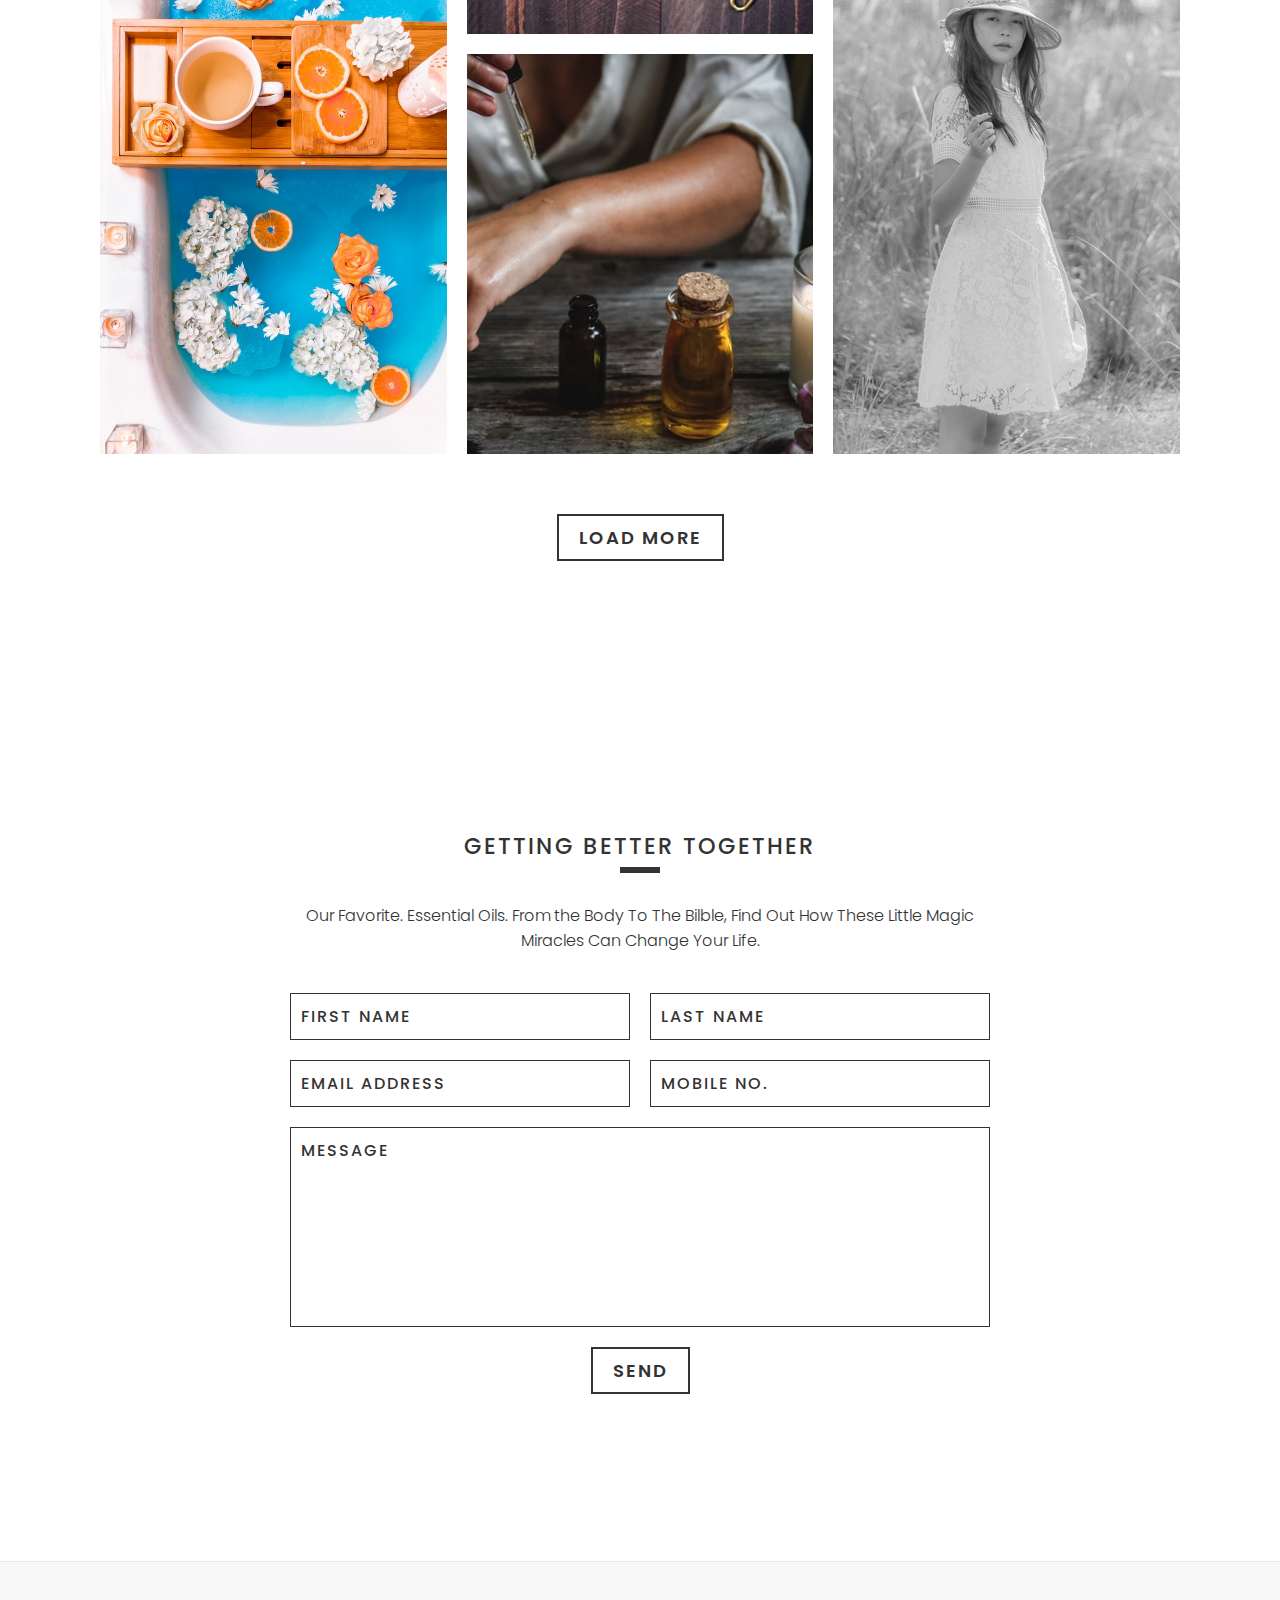
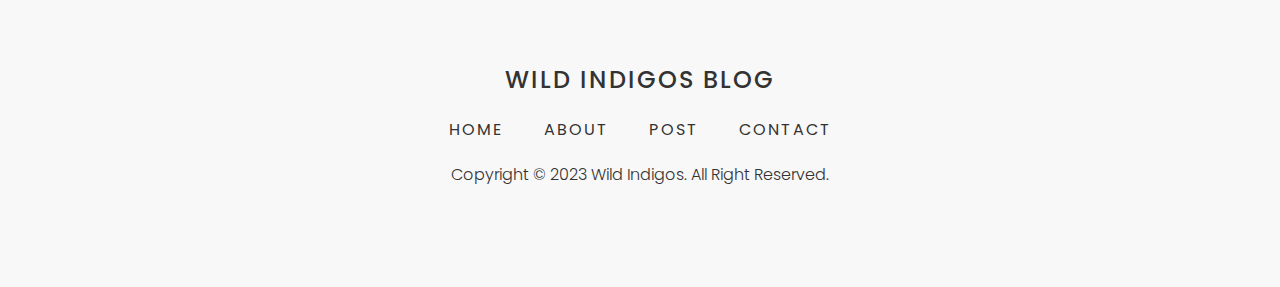
==== commit 1a24ce43: "Updating pics on blog" ====
--- a/blog.html
+++ b/blog.html
@@ -9,7 +9,7 @@
 
 <body>
   <header>
-    <a href="#" class="logo">My Blog</a>
+    <a href="#" class="logo">Wild Indigos Blog</a>
     <div class="menuToggle"></div>
   </header>
   <ul class="navigation">
@@ -22,7 +22,7 @@
     <img src="/assets/images/banner.jpg" class="cover">
     <div class="contentBx">
       <h2>The Soul of the World</h2>
-      <h4>A Simple Blog Website</h4>
+      <h4>Told by Wild Indigos</h4>
       <a href="#about" class="btn">About Us</a>
     </div>
   </section>
@@ -32,18 +32,8 @@
     </div>
     <div class="contentbx">
       <div class="content">
-        <p>For years I have been slowly but surely getting into the ditch and switch. Society today is inundated with
-          horrific toxins
-          that destroy our bodily functions. For these reasons, I decided to start paying attentions to the products we
-          consumed and what changes I could make help
-          soften the chemical blows.<br><br>Excepteur sint occaecat cupidatat non
-          proident, sunt in culpa qui officia deserunt mollit anim id est laborum.Lorem ipsum dolor sit amet,
-          consectetur adipisicing elit, sed do eiusmod
-          tempor incididunt ut labore et dolore magna aliqua. Ut enim ad minim veniam,
-          quis nostrud exercitation ullamco laboris nisi ut aliquip ex ea commodo
-          consequat. Duis aute irure dolor in reprehenderit in voluptate velit esse
-          cillum dolore eu fugiat nulla pariatur. Excepteur sint occaecat cupidatat non
-          proident, sunt in culpa qui officia deserunt mollit anim id est laborum.</p>
+        <p>
+        </p>
       </div>
       <div class="content">
         <div class="imgBx"><img src="/assets/images/img1.jpg" class="cover"></div>
@@ -53,9 +43,19 @@
 
   <section id="post" class="post">
     <div class="title">
-      <h2>Endocrine Disruptors</h2>
-      <p>Let's take a quick dive into our endocrine system and how artificial fragrance can negatively impact your most
-        vital functions.</p>
+      <h2>Check out our blogs</h2>
+      <p>Today's society is inundated with endocrine disruptors and toxins. Our products - all of them, from candles
+        to air fresheners and
+        that destroy our bodily functions. For these reasons, our family decided to start paying attentions to the
+        products we
+        consumed and what changes I could make to help soften the chemical blows.<br><br>Making these changes has
+        brought us into a whole new world. While we're far from perfect, we strive to make sure our cleaning products
+        and
+
+        <body>
+          products are free of phalates, polysorbates, and many of the other toxic everday products. We created
+        </body>
+      </p>
     </div>
     <div class="contentBx">
       <div class="postColumn">
@@ -64,8 +64,7 @@
             <img src="/assets/images/post1.jpg" class="cover">
           </div>
           <div class="textBx">
-            <h3>Lorem ipsum dolor sit amet, consectetur adipisicing elit, sed do eiusmod
-              tempor incididunt ut labore et dolore.</h3>
+            <h3>There has never been a better time to live well.</h3>
             <a href="#" class="btn">Read More</a>
           </div>
         </div>
@@ -74,8 +73,7 @@
             <img src="/assets/images/post2.jpg" class="cover">
           </div>
           <div class="textBx">
-            <h3>Lorem ipsum dolor sit amet, consectetur adipisicing elit, sed do eiusmod
-              tempor incididunt ut labore et dolore.</h3>
+            <h3>Self-care. Is. Imminent. Find out our best practices.</h3>
             <a href="#" class="btn">Read More</a>
           </div>
         </div>
@@ -84,8 +82,7 @@
             <img src="/assets/images/post3.jpg" class="cover">
           </div>
           <div class="textBx">
-            <h3>Lorem ipsum dolor sit amet, consectetur adipisicing elit, sed do eiusmod
-              tempor incididunt ut labore et dolore.</h3>
+            <h3>Herbal baths. Do they work? We're gonna test this theory.</h3>
             <a href="#" class="btn">Read More</a>
           </div>
         </div>
@@ -96,8 +93,7 @@
             <img src="/assets/images/post4.jpg" class="cover">
           </div>
           <div class="textBx">
-            <h3>Lorem ipsum dolor sit amet, consectetur adipisicing elit, sed do eiusmod
-              tempor incididunt ut labore et dolore.</h3>
+            <h3>Our Favorite Self Empowerment Techniques</h3>
             <a href="#" class="btn">Read More</a>
           </div>
         </div>
@@ -106,8 +102,7 @@
             <img src="/assets/images/post5.jpg" class="cover">
           </div>
           <div class="textBx">
-            <h3>Lorem ipsum dolor sit amet, consectetur adipisicing elit, sed do eiusmod
-              tempor incididunt ut labore et dolore.</h3>
+            <h3>Detoxing and the Science Behind it.</h3>
             <a href="#" class="btn">Read More</a>
           </div>
         </div>
@@ -116,8 +111,7 @@
             <img src="/assets/images/post6.jpg" class="cover">
           </div>
           <div class="textBx">
-            <h3>Lorem ipsum dolor sit amet, consectetur adipisicing elit, sed do eiusmod
-              tempor incididunt ut labore et dolore.</h3>
+            <h3></h3>
             <a href="#" class="btn">Read More</a>
           </div>
         </div>
@@ -128,8 +122,7 @@
             <img src="assets/images/post7.jpg" class="cover">
           </div>
           <div class="textBx">
-            <h3>Lorem ipsum dolor sit amet, consectetur adipisicing elit, sed do eiusmod
-              tempor incididunt ut labore et dolore.</h3>
+            <h3>Healthy Snacks for After Your Detox.</h3>
             <a href="#" class="btn">Read More</a>
           </div>
         </div>
@@ -138,8 +131,7 @@
             <img src="/assets/images/post8.jpg" class="cover">
           </div>
           <div class="textBx">
-            <h3>Lorem ipsum dolor sit amet, consectetur adipisicing elit, sed do eiusmod
-              tempor incididunt ut labore et dolore.</h3>
+            <h3>Supplements Galore. Are You Taking the Right One's?.</h3>
             <a href="#" class="btn">Read More</a>
           </div>
         </div>
@@ -148,8 +140,8 @@
             <img src="/assets/images/post9.jpg" class="cover">
           </div>
           <div class="textBx">
-            <h3>Lorem ipsum dolor sit amet, consectetur adipisicing elit, sed do eiusmod
-              tempor incididunt ut labore et dolore.</h3>
+            <h3>Our Favorite. Essential Oils. From the Body To The Bilble, Find Out How These Little Magic Miracles Can
+              Change Your Life.</h3>
             <a href="#" class="btn">Read More</a>
           </div>
         </div>
@@ -162,9 +154,9 @@
 
   <section id="contact" class="contact">
     <div class="title">
-      <h2>Get In Touch</h2>
-      <p>Lorem ipsum dolor sit amet, consectetur adipisicing elit, sed do eiusmod
-        tempor incididunt ut labore et dolore magna aliqua.</p>
+      <h2>Getting Better Together</h2>
+      <p>Our Favorite. Essential Oils. From the Body To The Bilble, Find Out How These Little Magic Miracles Can
+        Change Your Life.</p>
     </div>
     <div class="contactForm">
       <div class="row">
@@ -184,7 +176,7 @@
     </div>
   </section>
   <footer>
-    <a href="#" class="logo">My Blog</a>
+    <a href="#" class="logo">Wild Indigos Blog</a>
     <ul class="footerMenu">
       <li><a href="#">Home</a></li>
       <li><a href="#">About</a></li>
